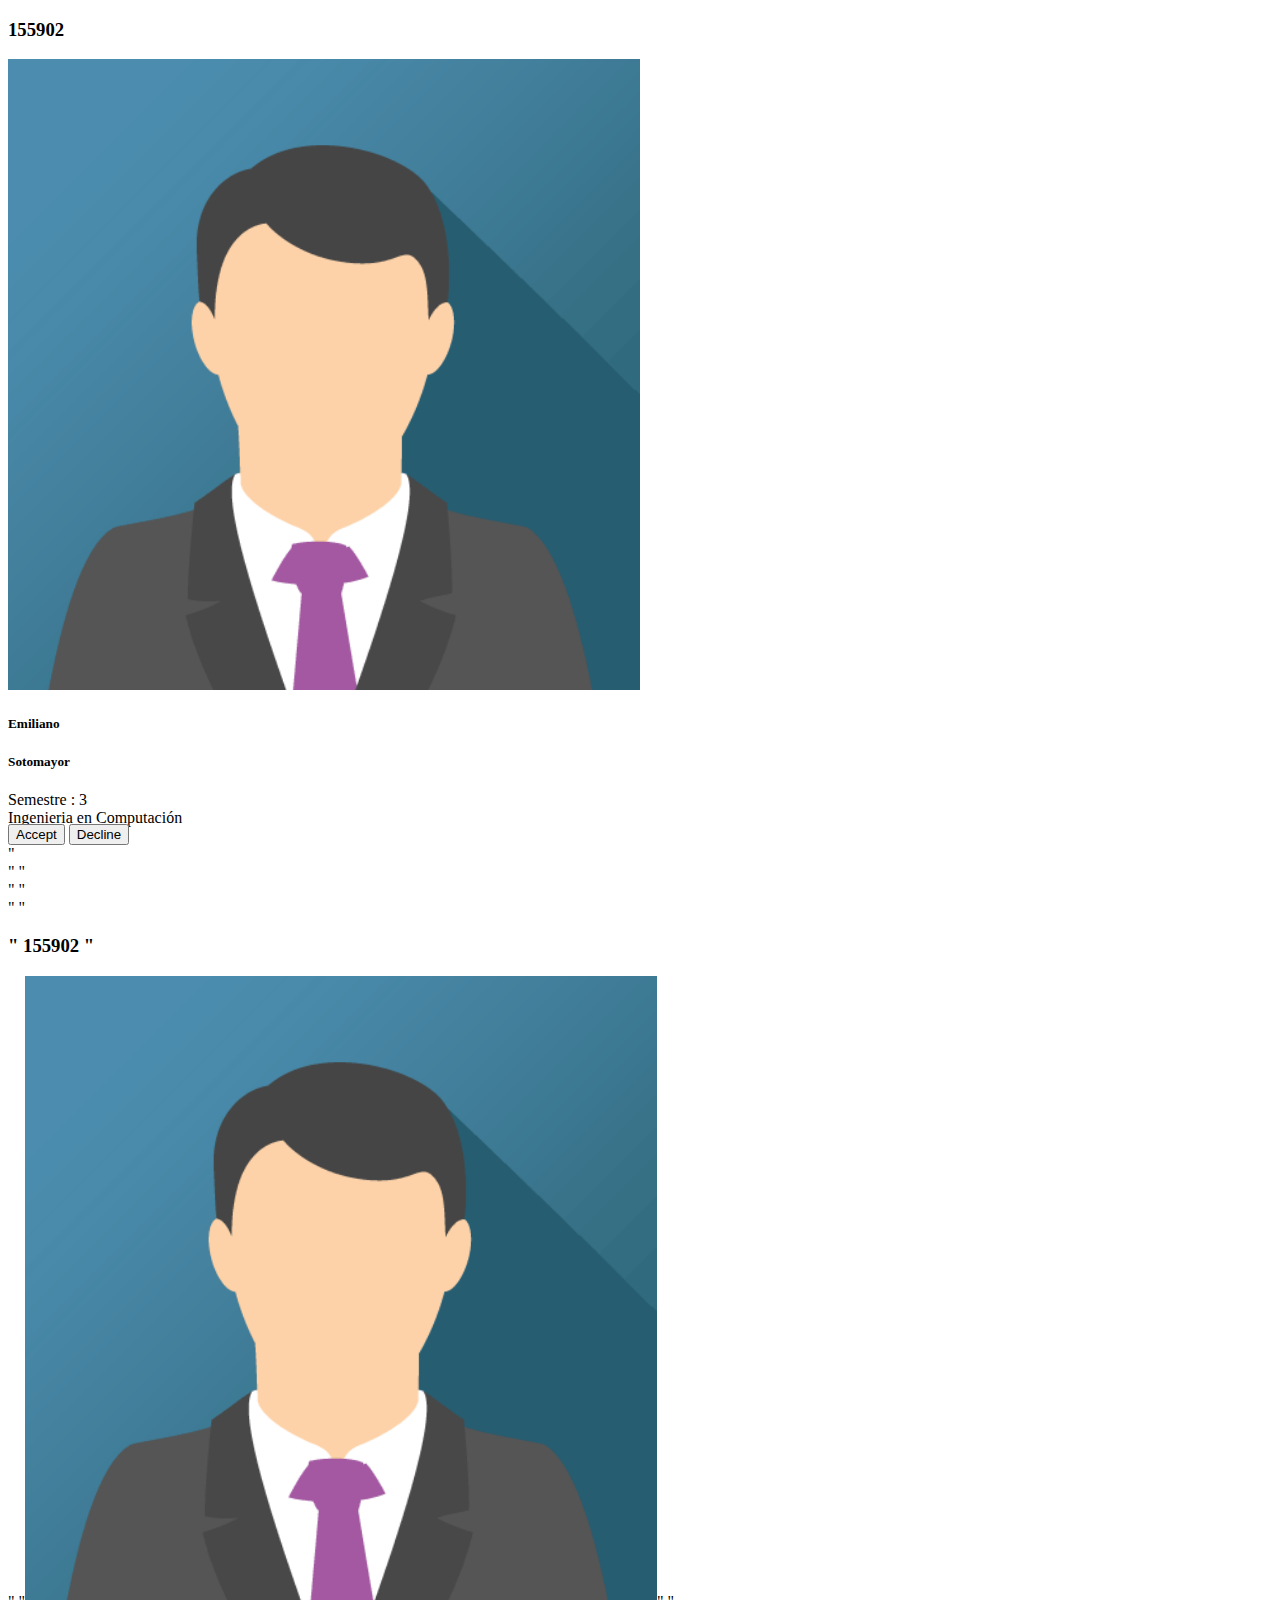
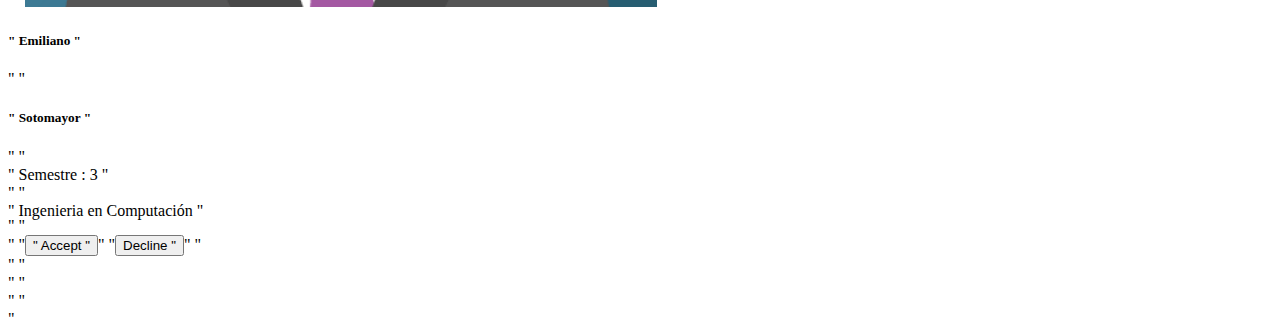
==== Testing/test.html @ bab858c6 "created more specific card" ====
<!DOCTYPE html>
<html>
<head>
	<title></title>
	<meta name='viewport' content='width=device-width, initial-scale=1'>
	<meta charset='utf-8'>
<link rel='stylesheet' href='http://www.w3schools.com/lib/w3.css'>
</head>
<body>
	<section class='w3-col w3-container m3 l3 w3-teal'>
		<div class='w3-card-8 w3-dark-grey' style='width:100%'>
			<div class='w3-container w3-center'>
				<h3 class='w3-text-lime'>
					155902
				</h3>
				<img src='img/avatar_png.png' alt='Avatar' style='width:50%'/>
				<h5 id='nombre' runat='server' style='height:15px' class='w3-text-white'>
					Emiliano
				</h5>
				<h5 id='apellido' runat='server' style='height:15px' class='w3-text-white'>
					Sotomayor
				</h5>
				<div id='semestre' class='w3-text-green'>
					Semestre : 3
				</div>
				<div id='carrera' runat='server' style='height:15px' class='w3-text-amber'>
					Ingenieria en Computación
				</div>
				<div class='w3-section'><button class='w3-btn w3-green'>Accept</button>
					<button class='w3-btn w3-red'>Decline</button>
				</div>
			</div>
		</div>
	</section>


	"<section class='w3-col w3-container m3 l3 w3-teal'>"
		"<div class='w3-card-8 w3-dark-grey' style='width:100%'>"
			"<div class='w3-container w3-center'>"
				"<h3 class='w3-text-lime'>"
					155902
				"</h3>"
				"<img src='img/avatar_png.png' alt='Avatar' style='width:50%'/>"
				"<h5 id='nombre' runat='server' style='height:15px' class='w3-text-white'>"
					Emiliano
				"</h5>"
				"<h5 id='apellido' runat='server' style='height:15px' class='w3-text-white'>"
					Sotomayor
				"</h5>"
				"<div id='semestre' class='w3-text-green'>"
					Semestre : 3
				"</div>"
				"<div id='carrera' runat='server' style='height:15px' class='w3-text-amber'>"
					Ingenieria en Computación
				"</div>"
				"<div class='w3-section'>"
					"<button class='w3-btn w3-green'>"
						Accept
					"</button>"
					"<button class='w3-btn w3-red'>
						Decline
					"</button>"
				"</div>"
			"</div>"
		"</div>"
	"</section>"
</body>
</html>
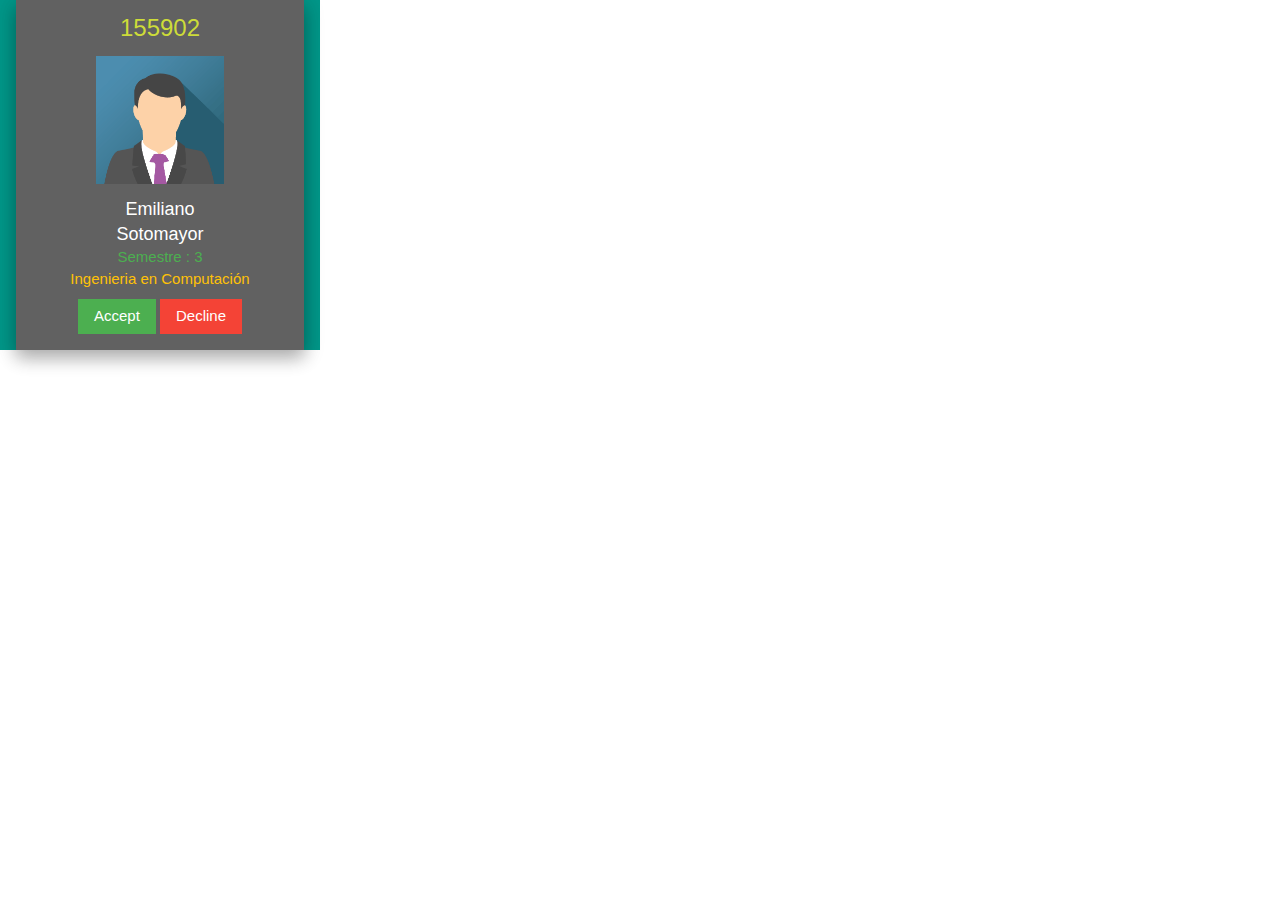
==== commit 97a92973: "created itam color, modified student cards" ====
--- a/Testing/test.html
+++ b/Testing/test.html
@@ -4,7 +4,7 @@
 	<title></title>
 	<meta name='viewport' content='width=device-width, initial-scale=1'>
 	<meta charset='utf-8'>
-<link rel='stylesheet' href='http://www.w3schools.com/lib/w3.css'>
+ <link href="css/styles.css" rel="stylesheet" />
 </head>
 <body>
 	<section class='w3-col w3-container m3 l3 w3-teal'>
@@ -26,43 +26,32 @@
 				<div id='carrera' runat='server' style='height:15px' class='w3-text-amber'>
 					Ingenieria en Computación
 				</div>
-				<div class='w3-section'><button class='w3-btn w3-green'>Accept</button>
+				<div class='w3-section'>
+					<button class='w3-btn w3-green'>Accept</button>
 					<button class='w3-btn w3-red'>Decline</button>
 				</div>
 			</div>
 		</div>
 	</section>
-
-
-	"<section class='w3-col w3-container m3 l3 w3-teal'>"
-		"<div class='w3-card-8 w3-dark-grey' style='width:100%'>"
-			"<div class='w3-container w3-center'>"
-				"<h3 class='w3-text-lime'>"
-					155902
-				"</h3>"
-				"<img src='img/avatar_png.png' alt='Avatar' style='width:50%'/>"
-				"<h5 id='nombre' runat='server' style='height:15px' class='w3-text-white'>"
-					Emiliano
-				"</h5>"
-				"<h5 id='apellido' runat='server' style='height:15px' class='w3-text-white'>"
-					Sotomayor
-				"</h5>"
-				"<div id='semestre' class='w3-text-green'>"
-					Semestre : 3
-				"</div>"
-				"<div id='carrera' runat='server' style='height:15px' class='w3-text-amber'>"
-					Ingenieria en Computación
-				"</div>"
-				"<div class='w3-section'>"
-					"<button class='w3-btn w3-green'>"
-						Accept
-					"</button>"
-					"<button class='w3-btn w3-red'>
-						Decline
-					"</button>"
-				"</div>"
-			"</div>"
-		"</div>"
-	"</section>"
+	<!-- <main class="w3-container w3-itam" style="height:700px">
+		<header class="w3-container w3-itam">
+			<img src="img/itam.png" alt="ITAM" style="width:100%;max-height:100px;min-height:50px;max-width:400px;">		
+		</header>
+		<form class="w3-container w3-card-4 w3-light-grey" style="height:70%;margin-top:20px;">
+			<p>
+				<label>
+					User: 
+				</label>
+				<input class="w3-input w3-border w3-round-xxlarge" name="last" type="text">
+			</p>
+			<p>
+				<label>
+					Password: 
+				</label>
+				<input class="w3-input w3-border w3-round-xxlarge" name="last" type="text">
+			</p>
+			<button class="w3-btn w3-itam">Log In</button>
+		</form>
+	</main> -->
 </body>
 </html>--- a/Testing/css/styles.css
+++ b/Testing/css/styles.css
@@ -0,0 +1,348 @@
+/* W3.CSS 2.81 by Jan Egil and Borge Refsnes */
+html{box-sizing:border-box}*,*:before,*:after{box-sizing:inherit}
+/* Extract from normalize.css by Nicolas Gallagher and Jonathan Neal git.io/normalize */
+html{-ms-text-size-adjust:100%;-webkit-text-size-adjust:100%}body{margin:0}
+article,aside,details,figcaption,figure,footer,header,main,menu,nav,section,summary{display:block}
+audio,canvas,progress,video{display:inline-block}progress{vertical-align:baseline}
+audio:not([controls]){display:none;height:0}[hidden],template{display:none}
+a{background-color:transparent;-webkit-text-decoration-skip:objects}
+a:active,a:hover{outline-width:0}abbr[title]{border-bottom:none;text-decoration:underline;text-decoration:underline dotted}
+dfn{font-style:italic}mark{background:#ff0;color:#000}
+small{font-size:80%}sub,sup{font-size:75%;line-height:0;position:relative;vertical-align:baseline}
+sub{bottom:-0.25em}sup{top:-0.5em}figure{margin:1em 40px}
+img{border-style:none}svg:not(:root){overflow:hidden}
+code,kbd,pre,samp{font-family:monospace,monospace;font-size:1em}
+hr{box-sizing:content-box;height:0;overflow:visible}
+button,input,select,textarea{font:inherit;margin:0}optgroup{font-weight:bold}
+button,input{overflow:visible}button,select{text-transform:none}
+button,html [type=button],[type=reset],[type=submit]{-webkit-appearance:button}
+button::-moz-focus-inner, [type=button]::-moz-focus-inner, [type=reset]::-moz-focus-inner, [type=submit]::-moz-focus-inner{border-style:none;padding:0}
+button:-moz-focusring, [type=button]:-moz-focusring, [type=reset]:-moz-focusring, [type=submit]:-moz-focusring{outline:1px dotted ButtonText}
+fieldset{border:1px solid #c0c0c0;margin:0 2px;padding:.35em .625em .75em}
+legend{color:inherit;display:table;max-width:100%;padding:0;white-space:normal}textarea{overflow:auto}
+[type=checkbox],[type=radio]{padding:0}
+[type=number]::-webkit-inner-spin-button,[type=number]::-webkit-outer-spin-button{height:auto}
+[type=search]{-webkit-appearance:textfield;outline-offset:-2px}
+[type=search]::-webkit-search-cancel-button,[type=search]::-webkit-search-decoration{-webkit-appearance:none}
+::-webkit-input-placeholder{color:inherit;opacity:0.54}
+::-webkit-file-upload-button{-webkit-appearance:button;font:inherit}
+/* End extract */
+html,body{font-family:Verdana,sans-serif;font-size:15px;line-height:1.5}html{overflow-x:hidden}
+h1,h2,h3,h4,h5,h6,.w3-slim,.w3-wide{font-family:"Segoe UI",Arial,sans-serif}
+h1{font-size:36px}h2{font-size:30px}h3{font-size:24px}h4{font-size:20px}h5{font-size:18px}h6{font-size:16px}
+.w3-serif{font-family:"Times New Roman",Times,serif}
+h1,h2,h3,h4,h5,h6{font-weight:400;margin:10px 0}.w3-wide{letter-spacing:4px}
+h1 a,h2 a,h3 a,h4 a,h5 a,h6 a{font-weight:inherit}
+hr{border:0;border-top:1px solid #eee;margin:20px 0}
+img{margin-bottom:-5px}a{color:inherit}
+.w3-image{max-width:100%;height:auto}
+.w3-table,.w3-table-all{border-collapse:collapse;border-spacing:0;width:100%;display:table}
+.w3-table-all{border:1px solid #ccc}
+.w3-bordered tr,.w3-table-all tr{border-bottom:1px solid #ddd}
+.w3-striped tbody tr:nth-child(even){background-color:#f1f1f1}
+.w3-table-all tr:nth-child(odd){background-color:#fff}
+.w3-table-all tr:nth-child(even){background-color:#f1f1f1}
+.w3-hoverable tbody tr:hover,.w3-ul.w3-hoverable li:hover{background-color:#ccc}
+.w3-centered tr th,.w3-centered tr td{text-align:center}
+.w3-table td,.w3-table th,.w3-table-all td,.w3-table-all th{padding:8px 8px;display:table-cell;text-align:left;vertical-align:top}
+.w3-table th:first-child,.w3-table td:first-child,.w3-table-all th:first-child,.w3-table-all td:first-child{padding-left:16px}
+.w3-btn,.w3-btn-block{border:none;display:inline-block;outline:0;padding:6px 16px;vertical-align:middle;overflow:hidden;text-decoration:none!important;color:#fff;background-color:#000;text-align:center;cursor:pointer;white-space:nowrap}
+.w3-btn:hover,.w3-btn-block:hover,.w3-btn-floating:hover,.w3-btn-floating-large:hover{box-shadow:0 8px 16px 0 rgba(0,0,0,0.2),0 6px 20px 0 rgba(0,0,0,0.19)}
+.w3-btn,.w3-btn-floating,.w3-btn-floating-large,.w3-closenav,.w3-opennav{-webkit-touch-callout:none;-webkit-user-select:none;-khtml-user-select:none;-moz-user-select:none;-ms-user-select:none;user-select:none}   
+.w3-btn-floating,.w3-btn-floating-large{display:inline-block;text-align:center;color:#fff;background-color:#000;position:relative;overflow:hidden;z-index:1;padding:0;border-radius:50%;cursor:pointer;font-size:24px}
+.w3-btn-floating{width:40px;height:40px;line-height:40px}.w3-btn-floating-large{width:56px;height:56px;line-height:56px}
+.w3-disabled,.w3-btn:disabled,.w3-btn-floating:disabled,.w3-btn-floating-large:disabled{cursor:not-allowed;opacity:0.3}
+.w3-btn.w3-disabled *,.w3-btn-block.w3-disabled,.w3-btn-floating.w3-disabled *,.w3-btn:disabled *,.w3-btn-floating:disabled *{pointer-events:none}
+.w3-btn.w3-disabled:hover,.w3-btn-block.w3-disabled:hover,.w3-btn:disabled:hover,.w3-btn-floating.w3-disabled:hover,.w3-btn-floating:disabled:hover,
+.w3-btn-floating-large.w3-disabled:hover,.w3-btn-floating-large:disabled:hover{box-shadow:none}
+.w3-btn-group .w3-btn{float:left}.w3-btn-block{width:100%}
+.w3-btn-bar .w3-btn{box-shadow:none;background-color:inherit;color:inherit;float:left}.w3-btn-bar .w3-btn:hover{background-color:#ccc}
+.w3-ripple{position:relative;overflow:hidden}.w3-ripple:after{content:"";background:#ccc;position:absolute;padding:300%;bottom:0;left:0;opacity:0;transition:0.8s}
+.w3-ripple:active:after{padding:0;opacity:1;transition:0s}
+.w3-badge,.w3-tag,.w3-sign{background-color:#000;color:#fff;display:inline-block;padding-left:8px;padding-right:8px;text-align:center}
+.w3-badge{border-radius:50%}
+ul.w3-ul{list-style-type:none;padding:0;margin:0}ul.w3-ul li{padding:6px 2px 6px 16px;border-bottom:1px solid #ddd}ul.w3-ul li:last-child{border-bottom:none}
+.w3-tooltip,.w3-display-container{position:relative}.w3-tooltip .w3-text{display:none}.w3-tooltip:hover .w3-text{display:inline-block}
+.w3-navbar{list-style-type:none;margin:0;padding:0;overflow:hidden}
+.w3-navbar li{float:left}.w3-navbar li a,.w3-navitem{display:block;padding:8px 16px}.w3-navbar li a:hover{color:#000;background-color:#ccc}
+.w3-navbar .w3-dropdown-hover,.w3-navbar .w3-dropdown-click{position:static}
+.w3-navbar .w3-dropdown-hover:hover,.w3-navbar .w3-dropdown-hover:first-child,.w3-navbar .w3-dropdown-click:hover{background-color:#ccc;color:#000}
+.w3-navbar a,.w3-topnav a,.w3-sidenav a,.w3-dropdown-content a,.w3-accordion-content a,.w3-dropnav a{text-decoration:none!important}
+.w3-navbar .w3-opennav.w3-right{float:right!important}.w3-topnav{padding:8px 8px}
+.w3-topnav a{padding:0 8px;border-bottom:3px solid transparent;-webkit-transition:border-bottom .3s;transition:border-bottom .3s}
+.w3-topnav a:hover{border-bottom:3px solid #fff}.w3-topnav .w3-dropdown-hover a{border-bottom:0}
+.w3-opennav,.w3-closenav{color:inherit}.w3-opennav:hover,.w3-closenav:hover{cursor:pointer;opacity:0.8}
+.w3-btn,.w3-btn-floating,.w3-dropnav a,.w3-btn-floating-large,.w3-btn-block,.w3-hover-shadow,.w3-hover-opacity,.w3-hover-opacity-off,.w3-hover-sepia,.w3-hover-grayscale,.w3-hover-greyscale,
+.w3-navbar a,.w3-sidenav a,.w3-pagination li a,.w3-hoverable tbody tr,.w3-hoverable li,.w3-accordion-content a,.w3-dropdown-content a,.w3-dropdown-click:hover,.w3-dropdown-hover:hover,.w3-opennav,.w3-closenav,.w3-closebtn,
+.w3-hover-amber,.w3-hover-aqua,.w3-hover-blue,.w3-hover-light-blue,.w3-hover-brown,.w3-hover-cyan,.w3-hover-blue-grey,.w3-hover-green,.w3-hover-light-green,.w3-hover-indigo,.w3-hover-khaki,.w3-hover-lime,.w3-hover-orange,.w3-hover-deep-orange,.w3-hover-pink,
+.w3-hover-purple,.w3-hover-deep-purple,.w3-hover-red,.w3-hover-sand,.w3-hover-teal,.w3-hover-yellow,.w3-hover-white,.w3-hover-black,.w3-hover-grey,.w3-hover-light-grey,.w3-hover-dark-grey,.w3-hover-text-amber,.w3-hover-text-aqua,.w3-hover-text-blue,.w3-hover-text-light-blue,
+.w3-hover-text-brown,.w3-hover-text-cyan,.w3-hover-text-blue-grey,.w3-hover-text-green,.w3-hover-text-light-green,.w3-hover-text-indigo,.w3-hover-text-khaki,.w3-hover-text-lime,.w3-hover-text-orange,.w3-hover-text-deep-orange,.w3-hover-text-pink,.w3-hover-text-purple,
+.w3-hover-text-deep-purple,.w3-hover-text-red,.w3-hover-text-sand,.w3-hover-text-teal,.w3-hover-text-yellow,.w3-hover-text-white,.w3-hover-text-black,.w3-hover-text-grey,.w3-hover-text-light-grey,.w3-hover-text-dark-grey
+{-webkit-transition:background-color .3s,color .15s,box-shadow .3s,opacity 0.3s,filter 0.3s;transition:background-color .3s,color .15s,box-shadow .3s,opacity 0.3s,filter 0.3s}
+.w3-sidenav{height:100%;width:200px;background-color:#fff;position:fixed!important;z-index:1;overflow:auto}
+.w3-sidenav a{padding:4px 2px 4px 16px}.w3-sidenav a:hover{background-color:#ccc}.w3-sidenav a,.w3-dropnav a{display:block}
+.w3-sidenav .w3-dropdown-hover:hover,.w3-sidenav .w3-dropdown-hover:first-child,.w3-sidenav .w3-dropdown-click:hover,.w3-dropnav a:hover{background-color:#ccc;color:#000}
+.w3-sidenav .w3-dropdown-hover,.w3-sidenav .w3-dropdown-click {width:100%}.w3-sidenav .w3-dropdown-hover .w3-dropdown-content,.w3-sidenav .w3-dropdown-click .w3-dropdown-content{min-width:100%}
+.w3-main,#main{transition:margin-left .4s}
+.w3-modal{z-index:3;display:none;padding-top:100px;position:fixed;left:0;top:0;width:100%;height:100%;overflow:auto;background-color:rgb(0,0,0);background-color:rgba(0,0,0,0.4)}
+.w3-modal-content{margin:auto;background-color:#fff;position:relative;padding:0;outline:0;width:600px}.w3-closebtn{text-decoration:none;float:right;font-size:24px;font-weight:bold;color:inherit}
+.w3-closebtn:hover,.w3-closebtn:focus{color:#000;text-decoration:none;cursor:pointer}
+.w3-pagination{display:inline-block;padding:0;margin:0}.w3-pagination li{display:inline}
+.w3-pagination li a{text-decoration:none;color:#000;float:left;padding:8px 16px}
+.w3-pagination li a:hover{background-color:#ccc}
+.w3-input-group,.w3-group{margin-top:24px;margin-bottom:24px}
+.w3-input{padding:8px;display:block;border:none;border-bottom:1px solid #808080;width:100%}
+.w3-label{color:#009688}.w3-input:not(:valid)~.w3-validate{color:#f44336}
+.w3-select{padding:9px 0;width:100%;color:#000;border:1px solid transparent;border-bottom:1px solid #009688}
+.w3-select select:focus{color:#000;border:1px solid #009688}.w3-select option[disabled]{color:#009688}
+.w3-dropdown-click,.w3-dropdown-hover{position:relative;display:inline-block;cursor:pointer}
+.w3-dropdown-hover:hover .w3-dropdown-content{display:block;z-index:1}
+.w3-dropdown-content{cursor:auto;color:#000;background-color:#fff;display:none;position:absolute;min-width:160px;margin:0;padding:0}
+.w3-dropdown-content a{padding:6px 16px;display:block}
+.w3-dropdown-content a:hover{background-color:#ccc}
+.w3-accordion {width:100%;cursor:pointer}
+.w3-accordion-content{cursor:auto;display:none;position:relative;width:100%;margin:0;padding:0}
+.w3-accordion-content a{padding:6px 16px;display:block}.w3-accordion-content a:hover{background-color:#ccc}
+.w3-progress-container{width:100%;height:1.5em;position:relative;background-color:#f1f1f1}
+.w3-progressbar{background-color:#757575;height:100%;position:absolute;line-height:inherit}
+input[type=checkbox].w3-check,input[type=radio].w3-radio{width:24px;height:24px;position:relative;top:6px}
+input[type=checkbox].w3-check:checked+.w3-validate,input[type=radio].w3-radio:checked+.w3-validate{color:#009688} 
+input[type=checkbox].w3-check:disabled+.w3-validate,input[type=radio].w3-radio:disabled+.w3-validate{color:#aaa}
+.w3-responsive{overflow-x:auto}
+.w3-container:after,.w3-panel:after,.w3-row:after,.w3-row-padding:after,.w3-topnav:after,.w3-clear:after,.w3-btn-group:before,.w3-btn-group:after,.w3-btn-bar:before,.w3-btn-bar:after
+{content:"";display:table;clear:both}
+.w3-col,.w3-half,.w3-third,.w3-twothird,.w3-threequarter,.w3-quarter{float:left;width:100%}
+.w3-col.s1{width:8.33333%}
+.w3-col.s2{width:16.66666%}
+.w3-col.s3{width:24.99999%}
+.w3-col.s4{width:33.33333%}
+.w3-col.s5{width:41.66666%}
+.w3-col.s6{width:49.99999%}
+.w3-col.s7{width:58.33333%}
+.w3-col.s8{width:66.66666%}
+.w3-col.s9{width:74.99999%}
+.w3-col.s10{width:83.33333%}
+.w3-col.s11{width:91.66666%}
+.w3-col.s12,.w3-half,.w3-third,.w3-twothird,.w3-threequarter,.w3-quarter{width:99.99999%}
+@media only screen and (min-width:601px){
+.w3-col.m1{width:8.33333%}
+.w3-col.m2{width:16.66666%}
+.w3-col.m3,.w3-quarter{width:24.99999%}
+.w3-col.m4,.w3-third{width:33.33333%}
+.w3-col.m5{width:41.66666%}
+.w3-col.m6,.w3-half{width:49.99999%}
+.w3-col.m7{width:58.33333%}
+.w3-col.m8,.w3-twothird{width:66.66666%}
+.w3-col.m9,.w3-threequarter{width:74.99999%}
+.w3-col.m10{width:83.33333%}
+.w3-col.m11{width:91.66666%}
+.w3-col.m12{width:99.99999%}}
+@media only screen and (min-width:993px){
+.w3-col.l1{width:8.33333%}
+.w3-col.l2{width:16.66666%}
+.w3-col.l3,.w3-quarter{width:24.99999%}
+.w3-col.l4,.w3-third{width:33.33333%}
+.w3-col.l5{width:41.66666%}
+.w3-col.l6,.w3-half{width:49.99999%}
+.w3-col.l7{width:58.33333%}
+.w3-col.l8,.w3-twothird{width:66.66666%}
+.w3-col.l9,.w3-threequarter{width:74.99999%}
+.w3-col.l10{width:83.33333%}
+.w3-col.l11{width:91.66666%}
+.w3-col.l12{width:99.99999%}}
+.w3-content{max-width:980px;margin:auto}
+.w3-rest{overflow:hidden}
+.w3-hide{display:none!important}.w3-show-block,.w3-show{display:block!important}.w3-show-inline-block{display:inline-block!important}
+@media (max-width:600px){.w3-modal-content{margin:0 10px;width:auto!important}.w3-modal{padding-top:30px}}
+@media (max-width:768px){.w3-modal-content{width:500px}.w3-modal{padding-top:50px}}
+@media (min-width:993px){.w3-modal-content{width:900px}}
+@media screen and (max-width:600px){.w3-topnav a{display:block}.w3-navbar li:not(.w3-opennav){float:none;width:100%!important}.w3-navbar li.w3-right{float:none!important}}	
+@media screen and (max-width:600px){.w3-topnav .w3-dropdown-hover .w3-dropdown-content,.w3-navbar .w3-dropdown-click .w3-dropdown-content,.w3-navbar .w3-dropdown-hover .w3-dropdown-content{position:relative}}	
+@media screen and (max-width:600px){.w3-topnav,.w3-navbar{text-align:center}}
+@media (max-width:600px){.w3-hide-small{display:none!important}}
+@media (max-width:992px) and (min-width:601px){.w3-hide-medium{display:none!important}}
+@media (min-width:993px){.w3-hide-large{display:none!important}}
+@media screen and (max-width:992px){.w3-sidenav.w3-collapse{display:none}.w3-main{margin-left:0!important;margin-right:0!important}}
+@media screen and (min-width:993px){.w3-sidenav.w3-collapse{display:block!important}}
+.w3-top,.w3-bottom{position:fixed;width:100%;z-index:1}.w3-top{top:0}.w3-bottom{bottom:0}
+.w3-overlay{position:fixed;display:none;width:100%;height:100%;top:0;left:0;right:0;bottom:0;background-color:rgba(0,0,0,0.5);z-index:2}
+.w3-left{float:left!important}.w3-right{float:right!important}
+.w3-tiny{font-size:10px!important}.w3-small{font-size:12px!important}
+.w3-medium{font-size:15px!important}.w3-large{font-size:18px!important}
+.w3-xlarge{font-size:24px!important}.w3-xxlarge{font-size:36px!important}
+.w3-xxxlarge{font-size:48px!important}.w3-jumbo{font-size:64px!important}
+.w3-vertical{word-break:break-all;line-height:1;text-align:center;width:0.6em}
+.w3-left-align{text-align:left!important}.w3-right-align{text-align:right!important}
+.w3-justify{text-align:justify!important}.w3-center{text-align:center!important}
+.w3-display-topleft{position:absolute;left:0;top:0}.w3-display-topright{position:absolute;right:0;top:0}
+.w3-display-bottomleft{position:absolute;left:0;bottom:0}.w3-display-bottomright{position:absolute;right:0;bottom:0}
+.w3-display-middle{position:absolute;top:50%;left:50%;transform:translate(-50%,-50%);-ms-transform:translate(-50%,-50%)}
+.w3-display-topmiddle{position:absolute;left:50%;top:0;transform:translate(-50%,0%);-ms-transform:translate(-50%,0%)}
+.w3-display-bottommiddle{position:absolute;left:50%;bottom:0;transform:translate(-50%,0%);-ms-transform:translate(-50%,0%)}
+.w3-circle{border-radius:50%!important}
+.w3-round-small{border-radius:2px!important}.w3-round,.w3-round-medium{border-radius:4px!important}
+.w3-round-large{border-radius:8px!important}.w3-round-xlarge{border-radius:16px!important}
+.w3-round-xxlarge{border-radius:32px!important}.w3-round-jumbo{border-radius:64px!important}
+.w3-border-0{border:0!important}.w3-border{border:1px solid #ccc!important}
+.w3-border-top{border-top:1px solid #ccc!important}.w3-border-bottom{border-bottom:1px solid #ccc!important}
+.w3-border-left{border-left:1px solid #ccc!important}.w3-border-right{border-right:1px solid #ccc!important}
+.w3-margin{margin:16px!important}.w3-margin-0{margin:0!important}
+.w3-margin-top{margin-top:16px!important}.w3-margin-bottom{margin-bottom:16px!important}
+.w3-margin-left{margin-left:16px!important}.w3-margin-right{margin-right:16px!important}
+.w3-section{margin-top:16px!important;margin-bottom:16px!important}
+.w3-padding-tiny{padding:2px 4px!important}.w3-padding-small{padding:4px 8px!important}
+.w3-padding-medium,.w3-padding,.w3-form{padding:8px 16px!important}
+.w3-padding-large{padding:12px 24px!important}.w3-padding-xlarge{padding:16px 32px!important}
+.w3-padding-xxlarge{padding:24px 48px!important}.w3-padding-jumbo{padding:32px 64px!important}
+.w3-padding-4{padding-top:4px!important;padding-bottom:4px!important}
+.w3-padding-8{padding-top:8px!important;padding-bottom:8px!important}
+.w3-padding-12{padding-top:12px!important;padding-bottom:12px!important}
+.w3-padding-16{padding-top:16px!important;padding-bottom:16px!important}
+.w3-padding-24{padding-top:24px!important;padding-bottom:24px!important}
+.w3-padding-32{padding-top:32px!important;padding-bottom:32px!important}
+.w3-padding-48{padding-top:48px!important;padding-bottom:48px!important}
+.w3-padding-64{padding-top:64px!important;padding-bottom:64px!important}
+.w3-padding-128{padding-top:128px!important;padding-bottom:128px!important}
+.w3-padding-0{padding:0!important}
+.w3-padding-top{padding-top:8px!important}.w3-padding-bottom{padding-bottom:8px!important}
+.w3-padding-left{padding-left:16px!important}.w3-padding-right{padding-right:16px!important}
+.w3-topbar{border-top:6px solid #ccc!important}.w3-bottombar{border-bottom:6px solid #ccc!important}
+.w3-leftbar{border-left:6px solid #ccc!important}.w3-rightbar{border-right:6px solid #ccc!important}
+.w3-row-padding,.w3-row-padding>.w3-half,.w3-row-padding>.w3-third,.w3-row-padding>.w3-twothird,.w3-row-padding>.w3-threequarter,.w3-row-padding>.w3-quarter,.w3-row-padding>.w3-col{padding:0 8px}
+.w3-spin{animation:w3-spin 2s infinite linear;-webkit-animation:w3-spin 2s infinite linear}
+@-webkit-keyframes w3-spin{0%{-webkit-transform:rotate(0deg);transform:rotate(0deg)}100%{-webkit-transform:rotate(359deg);transform:rotate(359deg)}}
+@keyframes w3-spin{0%{-webkit-transform:rotate(0deg);transform:rotate(0deg)}100%{-webkit-transform:rotate(359deg);transform:rotate(359deg)}}
+.w3-container{padding:0.01em 16px}
+.w3-panel{padding:0.01em 16px;margin-top:16px!important;margin-bottom:16px!important}
+.w3-example{background-color:#f1f1f1;padding:0.01em 16px}
+.w3-code,.w3-codespan{font-family:Consolas,"courier new";font-size:16px}
+.w3-code{line-height:1.4;width:auto;background-color:#fff;padding:8px 12px;border-left:4px solid #4CAF50;word-wrap:break-word}
+.w3-codespan{color:crimson;background-color:#f1f1f1;padding-left:4px;padding-right:4px;font-size:110%}
+.w3-example,.w3-code{margin:20px 0}.w3-card{border:1px solid #ccc}
+.w3-card-2,.w3-example{box-shadow:0 2px 4px 0 rgba(0,0,0,0.16),0 2px 10px 0 rgba(0,0,0,0.12)!important}
+.w3-card-4,.w3-hover-shadow:hover{box-shadow:0 4px 8px 0 rgba(0,0,0,0.2),0 6px 20px 0 rgba(0,0,0,0.19)!important}
+.w3-card-8{box-shadow:0 8px 16px 0 rgba(0,0,0,0.2),0 6px 20px 0 rgba(0,0,0,0.19)!important}
+.w3-card-12{box-shadow:0 12px 16px 0 rgba(0,0,0,0.24),0 17px 50px 0 rgba(0,0,0,0.19)!important}
+.w3-card-16{box-shadow:0 16px 24px 0 rgba(0,0,0,0.22),0 25px 55px 0 rgba(0,0,0,0.21)!important}
+.w3-card-24{box-shadow:0 24px 24px 0 rgba(0,0,0,0.2),0 40px 77px 0 rgba(0,0,0,0.22)!important}
+.w3-animate-fading{-webkit-animation:fading 10s infinite;animation:fading 10s infinite}
+@-webkit-keyframes fading{0%{opacity:0}50%{opacity:1}100%{opacity:0}}
+@keyframes fading{0%{opacity:0}50%{opacity:1}100%{opacity:0}}
+.w3-animate-opacity{-webkit-animation:opac 1.5s;animation:opac 1.5s}
+@-webkit-keyframes opac{from{opacity:0} to{opacity:1}}
+@keyframes opac{from{opacity:0} to{opacity:1}}
+.w3-animate-top{position:relative;-webkit-animation:animatetop 0.4s;animation:animatetop 0.4s}
+@-webkit-keyframes animatetop{from{top:-300px;opacity:0} to{top:0;opacity:1}}
+@keyframes animatetop{from{top:-300px;opacity:0} to{top:0;opacity:1}}
+.w3-animate-left{position:relative;-webkit-animation:animateleft 0.4s;animation:animateleft 0.4s}
+@-webkit-keyframes animateleft{from{left:-300px;opacity:0} to{left:0;opacity:1}}
+@keyframes animateleft{from{left:-300px;opacity:0} to{left:0;opacity:1}}
+.w3-animate-right{position:relative;-webkit-animation:animateright 0.4s;animation:animateright 0.4s}
+@-webkit-keyframes animateright{from{right:-300px;opacity:0} to{right:0;opacity:1}}
+@keyframes animateright{from{right:-300px;opacity:0} to{right:0;opacity:1}}
+.w3-animate-bottom{position:relative;-webkit-animation:animatebottom 0.4s;animation:animatebottom 0.4s}
+@-webkit-keyframes animatebottom{from{bottom:-300px;opacity:0} to{bottom:0px;opacity:1}}
+@keyframes animatebottom{from{bottom:-300px;opacity:0} to{bottom:0;opacity:1}}
+.w3-animate-zoom {-webkit-animation:animatezoom 0.6s;animation:animatezoom 0.6s}
+@-webkit-keyframes animatezoom{from{-webkit-transform:scale(0)} to{-webkit-transform:scale(1)}}
+@keyframes animatezoom{from{transform:scale(0)} to{transform:scale(1)}}
+.w3-animate-input{-webkit-transition:width 0.4s ease-in-out;transition:width 0.4s ease-in-out}.w3-animate-input:focus{width:100%!important}
+.w3-opacity,.w3-hover-opacity:hover{opacity:0.60;filter:alpha(opacity=60);-webkit-backface-visibility:hidden}
+.w3-opacity-off,.w3-hover-opacity-off:hover{opacity:1;filter:alpha(opacity=100);-webkit-backface-visibility:hidden}
+.w3-opacity-max{opacity:0.25;filter:alpha(opacity=25);-webkit-backface-visibility:hidden}
+.w3-opacity-min{opacity:0.75;filter:alpha(opacity=75);-webkit-backface-visibility:hidden}
+.w3-greyscale-max,.w3-grayscale-max,.w3-hover-greyscale:hover,.w3-hover-grayscale:hover{-webkit-filter:grayscale(100%);filter:grayscale(100%)}
+.w3-greyscale,.w3-grayscale{-webkit-filter:grayscale(75%);filter:grayscale(75%)}
+.w3-greyscale-min,.w3-grayscale-min{-webkit-filter:grayscale(50%);filter:grayscale(50%)}
+.w3-sepia{-webkit-filter:sepia(75%);filter:sepia(75%)}
+.w3-sepia-max,.w3-hover-sepia:hover{-webkit-filter:sepia(100%);filter:sepia(100%)}
+.w3-sepia-min{-webkit-filter:sepia(50%);filter:sepia(50%)}
+.w3-text-shadow{text-shadow:1px 1px 0 #444}.w3-text-shadow-white{text-shadow:1px 1px 0 #ddd}
+.w3-transparent{background-color:transparent!important}
+.w3-hover-none:hover{box-shadow:none!important;background-color:transparent!important}
+/* Colors */
+.w3-amber,.w3-hover-amber:hover{color:#000!important;background-color:#ffc107!important}
+.w3-aqua,.w3-hover-aqua:hover{color:#000!important;background-color:#00ffff!important}
+.w3-blue,.w3-hover-blue:hover{color:#fff!important;background-color:#2196F3!important}
+.w3-light-blue,.w3-hover-light-blue:hover{color:#000!important;background-color:#87CEEB!important}
+.w3-brown,.w3-hover-brown:hover{color:#fff!important;background-color:#795548!important}
+.w3-cyan,.w3-hover-cyan:hover{color:#000!important;background-color:#00bcd4!important}
+.w3-blue-grey,.w3-hover-blue-grey:hover,.w3-blue-gray,.w3-hover-blue-gray:hover{color:#fff!important;background-color:#607d8b!important}
+.w3-green,.w3-hover-green:hover{color:#fff!important;background-color:#4CAF50!important}
+.w3-light-green,.w3-hover-light-green:hover{color:#000!important;background-color:#8bc34a!important}
+.w3-indigo,.w3-hover-indigo:hover{color:#fff!important;background-color:#3f51b5!important}
+.w3-khaki,.w3-hover-khaki:hover{color:#000!important;background-color:#f0e68c!important}
+.w3-lime,.w3-hover-lime:hover{color:#000!important;background-color:#cddc39!important}
+.w3-orange,.w3-hover-orange:hover{color:#000!important;background-color:#ff9800!important}
+.w3-deep-orange,.w3-hover-deep-orange:hover{color:#fff!important;background-color:#ff5722!important}
+.w3-pink,.w3-hover-pink:hover{color:#fff!important;background-color:#e91e63!important}
+.w3-purple,.w3-hover-purple:hover{color:#fff!important;background-color:#9c27b0!important}
+.w3-deep-purple,.w3-hover-deep-purple:hover{color:#fff!important;background-color:#673ab7!important}
+.w3-red,.w3-hover-red:hover{color:#fff!important;background-color:#f44336!important}
+.w3-sand,.w3-hover-sand:hover{color:#000!important;background-color:#fdf5e6!important}
+.w3-teal,.w3-hover-teal:hover{color:#fff!important;background-color:#009688!important}
+.w3-yellow,.w3-hover-yellow:hover{color:#000!important;background-color:#ffeb3b!important}
+.w3-white,.w3-hover-white:hover{color:#000!important;background-color:#fff!important}
+.w3-black,.w3-hover-black:hover{color:#fff!important;background-color:#000!important}
+.w3-grey,.w3-hover-grey:hover,.w3-gray,.w3-hover-gray:hover{color:#000!important;background-color:#9e9e9e!important}
+.w3-light-grey,.w3-hover-light-grey:hover,.w3-light-gray,.w3-hover-light-gray:hover{color:#000!important;background-color:#f1f1f1!important}
+.w3-dark-grey,.w3-hover-dark-grey:hover,.w3-dark-gray,.w3-hover-dark-gray:hover{color:#fff!important;background-color:#616161!important}
+.w3-pale-red,.w3-hover-pale-red:hover{color:#000!important;background-color:#ffdddd!important}
+.w3-pale-green,.w3-hover-pale-green:hover{color:#000!important;background-color:#ddffdd!important}
+.w3-pale-yellow,.w3-hover-pale-yellow:hover{color:#000!important;background-color:#ffffcc!important}
+.w3-pale-blue,.w3-hover-pale-blue:hover{color:#000!important;background-color:#ddffff!important}
+.w3-text-amber,.w3-hover-text-amber:hover{color:#ffc107!important}
+.w3-text-aqua,.w3-hover-text-aqua:hover{color:#00ffff!important}
+.w3-text-blue,.w3-hover-text-blue:hover{color:#2196F3!important}
+.w3-text-light-blue,.w3-hover-text-light-blue:hover{color:#87CEEB!important}
+.w3-text-brown,.w3-hover-text-brown:hover{color:#795548!important}
+.w3-text-cyan,.w3-hover-text-cyan:hover{color:#00bcd4!important}
+.w3-text-blue-grey,.w3-hover-text-blue-grey:hover,.w3-text-blue-gray,.w3-hover-text-blue-gray:hover{color:#607d8b!important}
+.w3-text-green,.w3-hover-text-green:hover{color:#4CAF50!important}
+.w3-text-light-green,.w3-hover-text-light-green:hover{color:#8bc34a!important}
+.w3-text-indigo,.w3-hover-text-indigo:hover{color:#3f51b5!important}
+.w3-text-khaki,.w3-hover-text-khaki:hover{color:#b4aa50!important}
+.w3-text-lime,.w3-hover-text-lime:hover{color:#cddc39!important}
+.w3-text-orange,.w3-hover-text-orange:hover{color:#ff9800!important}
+.w3-text-deep-orange,.w3-hover-text-deep-orange:hover{color:#ff5722!important}
+.w3-text-pink,.w3-hover-text-pink:hover{color:#e91e63!important}
+.w3-text-purple,.w3-hover-text-purple:hover{color:#9c27b0!important}
+.w3-text-deep-purple,.w3-hover-text-deep-purple:hover{color:#673ab7!important}
+.w3-text-red,.w3-hover-text-red:hover{color:#f44336!important}
+.w3-text-sand,.w3-hover-text-sand:hover{color:#fdf5e6!important}
+.w3-text-teal,.w3-hover-text-teal:hover{color:#009688!important}
+.w3-text-yellow,.w3-hover-text-yellow:hover{color:#d2be0e!important}
+.w3-text-white,.w3-hover-text-white:hover{color:#fff!important}
+.w3-text-black,.w3-hover-text-black:hover{color:#000!important}
+.w3-text-grey,.w3-hover-text-grey:hover,.w3-text-gray,.w3-hover-text-gray:hover{color:#757575!important}
+.w3-text-light-grey,.w3-hover-text-light-grey:hover,.w3-text-light-gray,.w3-hover-text-light-gray:hover{color:#f1f1f1!important}
+.w3-text-dark-grey,.w3-hover-text-dark-grey:hover,.w3-text-dark-gray,.w3-hover-text-dark-gray:hover{color:#3a3a3a!important}
+.w3-border-amber,.w3-hover-border-amber:hover{border-color:#ffc107!important}
+.w3-border-aqua,.w3-hover-border-aqua:hover{border-color:#00ffff!important}
+.w3-border-blue,.w3-hover-border-blue:hover{border-color:#2196F3!important}
+.w3-border-light-blue,.w3-hover-border-light-blue:hover{border-color:#87CEEB!important}
+.w3-border-brown,.w3-hover-border-brown:hover{border-color:#795548!important}
+.w3-border-cyan,.w3-hover-border-cyan:hover{border-color:#00bcd4!important}
+.w3-border-blue-grey,.w3-hover-blue-grey:hover,.w3-border-blue-gray,.w3-hover-blue-gray:hover{border-color:#607d8b!important}
+.w3-border-green,.w3-hover-border-green:hover{border-color:#4CAF50!important}
+.w3-border-light-green,.w3-hover-border-light-green:hover{border-color:#8bc34a!important}
+.w3-border-indigo,.w3-hover-border-indigo:hover{border-color:#3f51b5!important}
+.w3-border-khaki,.w3-hover-border-khaki:hover{border-color:#f0e68c!important}
+.w3-border-lime,.w3-hover-border-lime:hover{border-color:#cddc39!important}
+.w3-border-orange,.w3-hover-border-orange:hover{border-color:#ff9800!important}
+.w3-border-deep-orange,.w3-hover-border-deep-orange:hover{border-color:#ff5722!important}
+.w3-border-pink,.w3-hover-border-pink:hover{border-color:#e91e63!important}
+.w3-border-purple,.w3-hover-border-purple:hover{border-color:#9c27b0!important}
+.w3-border-deep-purple,.w3-hover-border-deep-purple:hover{border-color:#673ab7!important}
+.w3-border-red,.w3-hover-border-red:hover{border-color:#f44336!important}
+.w3-border-sand,.w3-hover-border-sand:hover{border-color:#fdf5e6!important}
+.w3-border-teal,.w3-hover-border-teal:hover{border-color:#009688!important}
+.w3-border-yellow,.w3-hover-border-yellow:hover{border-color:#ffeb3b!important}
+.w3-border-white,.w3-hover-border-white:hover{border-color:#fff!important}
+.w3-border-black,.w3-hover-border-black:hover{border-color:#000!important}
+.w3-border-grey,.w3-hover-border-grey:hover,.w3-border-gray,.w3-hover-border-gray:hover{border-color:#9e9e9e!important}
+.w3-border-light-grey,.w3-hover-border-light-grey:hover,.w3-border-light-gray,.w3-hover-border-light-gray:hover{border-color:#f1f1f1!important}
+.w3-border-dark-grey,.w3-hover-border-dark-grey:hover,.w3-border-dark-gray,.w3-hover-border-dark-gray:hover{border-color:#616161!important}
+.w3-border-pale-red,.w3-hover-border-pale-red:hover{border-color:#ffe7e7!important}.w3-border-pale-green,.w3-hover-border-pale-green:hover{border-color:#e7ffe7!important}
+.w3-border-pale-yellow,.w3-hover-border-pale-yellow:hover{border-color:#ffffcc!important}.w3-border-pale-blue,.w3-hover-border-pale-blue:hover{border-color:#e7ffff!important}
+.w3-itam,.w3-hover-itam:hover{color:#fff!important;background-color:#006853!important}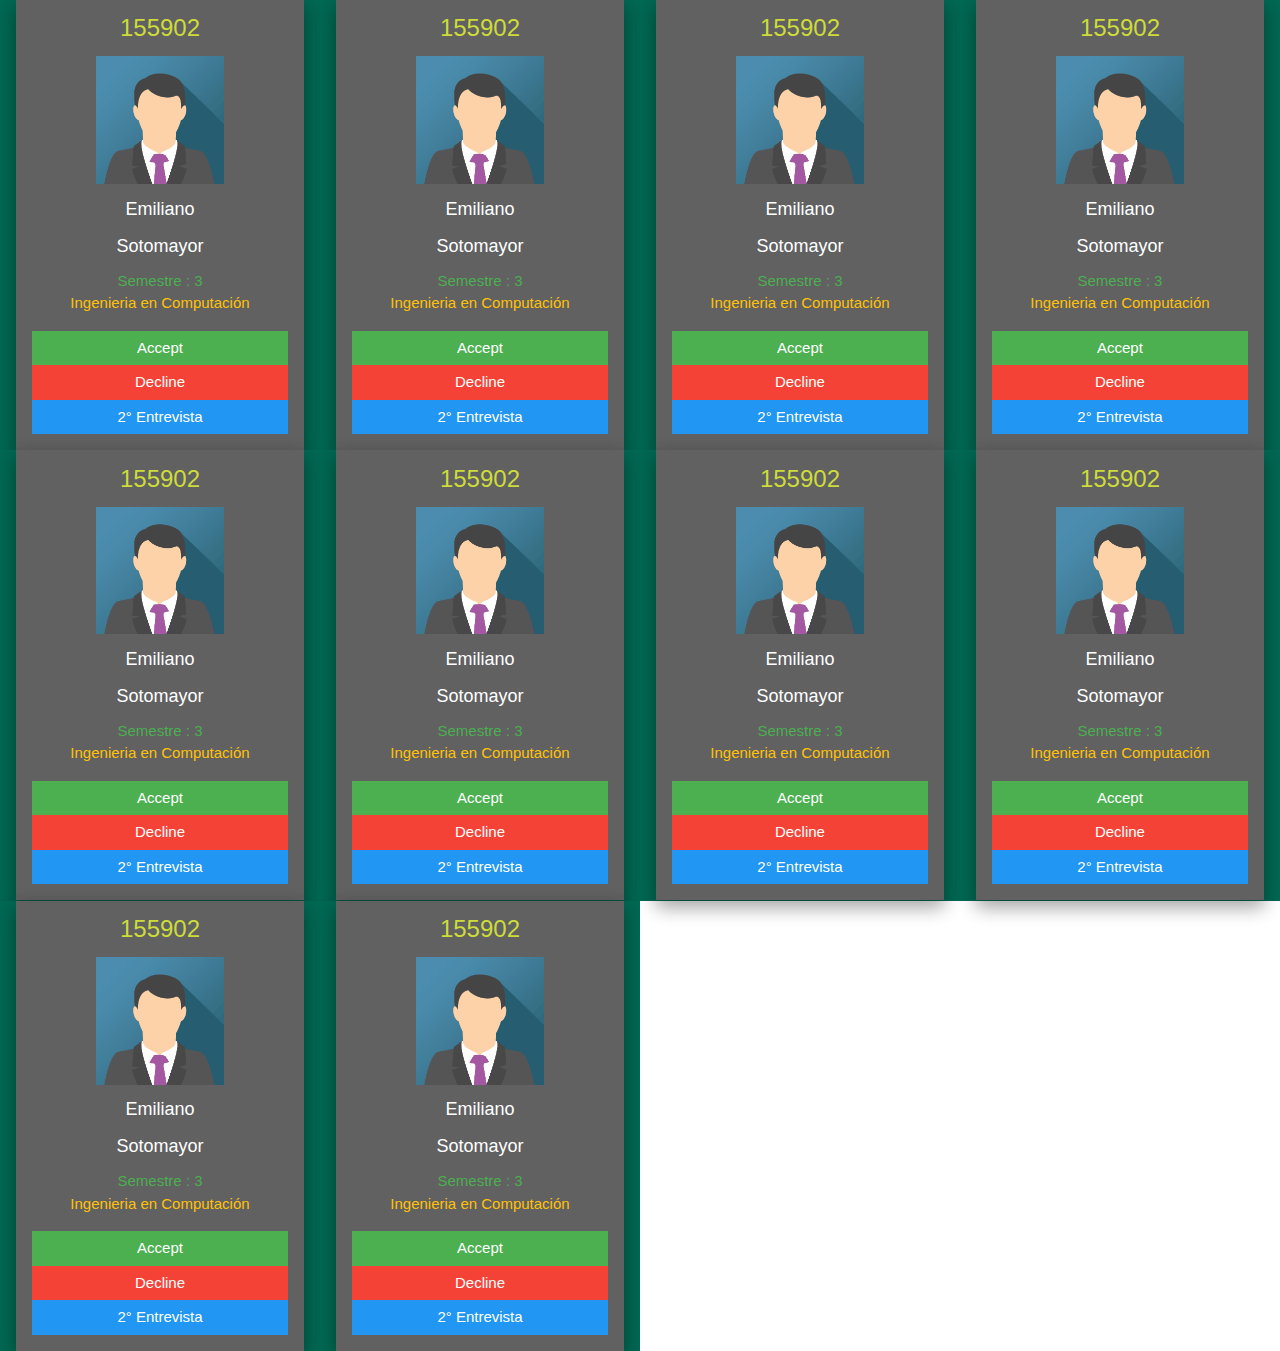
==== commit a8788406: "finished user cards" ====
--- a/Testing/test.html
+++ b/Testing/test.html
@@ -7,32 +7,279 @@
  <link href="css/styles.css" rel="stylesheet" />
 </head>
 <body>
-	<section class='w3-col w3-container m3 l3 w3-teal'>
-		<div class='w3-card-8 w3-dark-grey' style='width:100%'>
-			<div class='w3-container w3-center'>
-				<h3 class='w3-text-lime'>
-					155902
-				</h3>
-				<img src='img/avatar_png.png' alt='Avatar' style='width:50%'/>
-				<h5 id='nombre' runat='server' style='height:15px' class='w3-text-white'>
-					Emiliano
-				</h5>
-				<h5 id='apellido' runat='server' style='height:15px' class='w3-text-white'>
-					Sotomayor
-				</h5>
-				<div id='semestre' class='w3-text-green'>
-					Semestre : 3
-				</div>
-				<div id='carrera' runat='server' style='height:15px' class='w3-text-amber'>
-					Ingenieria en Computación
-				</div>
-				<div class='w3-section'>
-					<button class='w3-btn w3-green'>Accept</button>
-					<button class='w3-btn w3-red'>Decline</button>
-				</div>
-			</div>
-		</div>
-	</section>
+<div class="w3-row" id="cards" runat="server">
+	<section class='w3-col w3-container m3 l3 w3-itam'>
+			<div class='w3-card-8 w3-dark-grey' style='width:100%'>
+				<div class='w3-container w3-center'>
+					<h3 class='w3-text-lime'>
+						155902
+					</h3>
+					<img src='img/avatar_png.png' alt='Avatar' style='width:50%'/>
+					<h5 id='nombre' runat='server'  class='w3-text-white'>
+						Emiliano
+					</h5>
+					<h5 id='apellido' runat='server'  class='w3-text-white'>
+						Sotomayor
+					</h5>
+					<div id='semestre' class='w3-text-green'>
+						Semestre : 3
+					</div>
+					<div id='carrera' runat='server'  class='w3-text-amber'>
+						Ingenieria en Computación
+					</div>
+					<div class='w3-section' style="overflow:hidden;">
+						<button class='w3-btn-block w3-green'>Accept</button>
+						<button class='w3-btn-block w3-red '>Decline</button>
+						<button class='w3-btn-block w3-blue '>2° Entrevista</button>
+					</div>
+				</div>
+			</div>
+		</section>
+		<section class='w3-col w3-container m3 l3 w3-itam'>
+			<div class='w3-card-8 w3-dark-grey' style='width:100%'>
+				<div class='w3-container w3-center'>
+					<h3 class='w3-text-lime'>
+						155902
+					</h3>
+					<img src='img/avatar_png.png' alt='Avatar' style='width:50%'/>
+					<h5 id='nombre' runat='server'  class='w3-text-white'>
+						Emiliano
+					</h5>
+					<h5 id='apellido' runat='server'  class='w3-text-white'>
+						Sotomayor
+					</h5>
+					<div id='semestre' class='w3-text-green'>
+						Semestre : 3
+					</div>
+					<div id='carrera' runat='server'  class='w3-text-amber'>
+						Ingenieria en Computación
+					</div>
+					<div class='w3-section' style="overflow:hidden;">
+						<button class='w3-btn-block w3-green'>Accept</button>
+						<button class='w3-btn-block w3-red '>Decline</button>
+						<button class='w3-btn-block w3-blue '>2° Entrevista</button>
+					</div>
+				</div>
+			</div>
+		</section>
+		<section class='w3-col w3-container m3 l3 w3-itam'>
+			<div class='w3-card-8 w3-dark-grey' style='width:100%'>
+				<div class='w3-container w3-center'>
+					<h3 class='w3-text-lime'>
+						155902
+					</h3>
+					<img src='img/avatar_png.png' alt='Avatar' style='width:50%'/>
+					<h5 id='nombre' runat='server'  class='w3-text-white'>
+						Emiliano
+					</h5>
+					<h5 id='apellido' runat='server'  class='w3-text-white'>
+						Sotomayor
+					</h5>
+					<div id='semestre' class='w3-text-green'>
+						Semestre : 3
+					</div>
+					<div id='carrera' runat='server'  class='w3-text-amber'>
+						Ingenieria en Computación
+					</div>
+					<div class='w3-section' style="overflow:hidden;">
+						<button class='w3-btn-block w3-green'>Accept</button>
+						<button class='w3-btn-block w3-red '>Decline</button>
+						<button class='w3-btn-block w3-blue '>2° Entrevista</button>
+					</div>
+				</div>
+			</div>
+		</section>
+		<section class='w3-col w3-container m3 l3 w3-itam'>
+			<div class='w3-card-8 w3-dark-grey' style='width:100%'>
+				<div class='w3-container w3-center'>
+					<h3 class='w3-text-lime'>
+						155902
+					</h3>
+					<img src='img/avatar_png.png' alt='Avatar' style='width:50%'/>
+					<h5 id='nombre' runat='server'  class='w3-text-white'>
+						Emiliano
+					</h5>
+					<h5 id='apellido' runat='server'  class='w3-text-white'>
+						Sotomayor
+					</h5>
+					<div id='semestre' class='w3-text-green'>
+						Semestre : 3
+					</div>
+					<div id='carrera' runat='server'  class='w3-text-amber'>
+						Ingenieria en Computación
+					</div>
+					<div class='w3-section' style="overflow:hidden;">
+						<button class='w3-btn-block w3-green'>Accept</button>
+						<button class='w3-btn-block w3-red '>Decline</button>
+						<button class='w3-btn-block w3-blue '>2° Entrevista</button>
+					</div>
+				</div>
+			</div>
+		</section>
+		<section class='w3-col w3-container m3 l3 w3-itam'>
+			<div class='w3-card-8 w3-dark-grey' style='width:100%'>
+				<div class='w3-container w3-center'>
+					<h3 class='w3-text-lime'>
+						155902
+					</h3>
+					<img src='img/avatar_png.png' alt='Avatar' style='width:50%'/>
+					<h5 id='nombre' runat='server'  class='w3-text-white'>
+						Emiliano
+					</h5>
+					<h5 id='apellido' runat='server'  class='w3-text-white'>
+						Sotomayor
+					</h5>
+					<div id='semestre' class='w3-text-green'>
+						Semestre : 3
+					</div>
+					<div id='carrera' runat='server'  class='w3-text-amber'>
+						Ingenieria en Computación
+					</div>
+					<div class='w3-section' style="overflow:hidden;">
+						<button class='w3-btn-block w3-green'>Accept</button>
+						<button class='w3-btn-block w3-red '>Decline</button>
+						<button class='w3-btn-block w3-blue '>2° Entrevista</button>
+					</div>
+				</div>
+			</div>
+		</section>
+		<section class='w3-col w3-container m3 l3 w3-itam'>
+			<div class='w3-card-8 w3-dark-grey' style='width:100%'>
+				<div class='w3-container w3-center'>
+					<h3 class='w3-text-lime'>
+						155902
+					</h3>
+					<img src='img/avatar_png.png' alt='Avatar' style='width:50%'/>
+					<h5 id='nombre' runat='server'  class='w3-text-white'>
+						Emiliano
+					</h5>
+					<h5 id='apellido' runat='server'  class='w3-text-white'>
+						Sotomayor
+					</h5>
+					<div id='semestre' class='w3-text-green'>
+						Semestre : 3
+					</div>
+					<div id='carrera' runat='server'  class='w3-text-amber'>
+						Ingenieria en Computación
+					</div>
+					<div class='w3-section' style="overflow:hidden;">
+						<button class='w3-btn-block w3-green'>Accept</button>
+						<button class='w3-btn-block w3-red '>Decline</button>
+						<button class='w3-btn-block w3-blue '>2° Entrevista</button>
+					</div>
+				</div>
+			</div>
+		</section>
+		<section class='w3-col w3-container m3 l3 w3-itam'>
+			<div class='w3-card-8 w3-dark-grey' style='width:100%'>
+				<div class='w3-container w3-center'>
+					<h3 class='w3-text-lime'>
+						155902
+					</h3>
+					<img src='img/avatar_png.png' alt='Avatar' style='width:50%'/>
+					<h5 id='nombre' runat='server'  class='w3-text-white'>
+						Emiliano
+					</h5>
+					<h5 id='apellido' runat='server'  class='w3-text-white'>
+						Sotomayor
+					</h5>
+					<div id='semestre' class='w3-text-green'>
+						Semestre : 3
+					</div>
+					<div id='carrera' runat='server'  class='w3-text-amber'>
+						Ingenieria en Computación
+					</div>
+					<div class='w3-section' style="overflow:hidden;">
+						<button class='w3-btn-block w3-green'>Accept</button>
+						<button class='w3-btn-block w3-red '>Decline</button>
+						<button class='w3-btn-block w3-blue '>2° Entrevista</button>
+					</div>
+				</div>
+			</div>
+		</section>
+		<section class='w3-col w3-container m3 l3 w3-itam'>
+			<div class='w3-card-8 w3-dark-grey' style='width:100%'>
+				<div class='w3-container w3-center'>
+					<h3 class='w3-text-lime'>
+						155902
+					</h3>
+					<img src='img/avatar_png.png' alt='Avatar' style='width:50%'/>
+					<h5 id='nombre' runat='server'  class='w3-text-white'>
+						Emiliano
+					</h5>
+					<h5 id='apellido' runat='server'  class='w3-text-white'>
+						Sotomayor
+					</h5>
+					<div id='semestre' class='w3-text-green'>
+						Semestre : 3
+					</div>
+					<div id='carrera' runat='server'  class='w3-text-amber'>
+						Ingenieria en Computación
+					</div>
+					<div class='w3-section' style="overflow:hidden;">
+						<button class='w3-btn-block w3-green'>Accept</button>
+						<button class='w3-btn-block w3-red '>Decline</button>
+						<button class='w3-btn-block w3-blue '>2° Entrevista</button>
+					</div>
+				</div>
+			</div>
+		</section>
+		<section class='w3-col w3-container m3 l3 w3-itam'>
+			<div class='w3-card-8 w3-dark-grey' style='width:100%'>
+				<div class='w3-container w3-center'>
+					<h3 class='w3-text-lime'>
+						155902
+					</h3>
+					<img src='img/avatar_png.png' alt='Avatar' style='width:50%'/>
+					<h5 id='nombre' runat='server'  class='w3-text-white'>
+						Emiliano
+					</h5>
+					<h5 id='apellido' runat='server'  class='w3-text-white'>
+						Sotomayor
+					</h5>
+					<div id='semestre' class='w3-text-green'>
+						Semestre : 3
+					</div>
+					<div id='carrera' runat='server'  class='w3-text-amber'>
+						Ingenieria en Computación
+					</div>
+					<div class='w3-section' style="overflow:hidden;">
+						<button class='w3-btn-block w3-green'>Accept</button>
+						<button class='w3-btn-block w3-red '>Decline</button>
+						<button class='w3-btn-block w3-blue '>2° Entrevista</button>
+					</div>
+				</div>
+			</div>
+		</section>
+		<section class='w3-col w3-container m3 l3 w3-itam'>
+			<div class='w3-card-8 w3-dark-grey' style='width:100%'>
+				<div class='w3-container w3-center'>
+					<h3 class='w3-text-lime'>
+						155902
+					</h3>
+					<img src='img/avatar_png.png' alt='Avatar' style='width:50%'/>
+					<h5 id='nombre' runat='server'  class='w3-text-white'>
+						Emiliano
+					</h5>
+					<h5 id='apellido' runat='server'  class='w3-text-white'>
+						Sotomayor
+					</h5>
+					<div id='semestre' class='w3-text-green'>
+						Semestre : 3
+					</div>
+					<div id='carrera' runat='server'  class='w3-text-amber'>
+						Ingenieria en Computación
+					</div>
+					<div class='w3-section' style="overflow:hidden;">
+						<button class='w3-btn-block w3-green'>Accept</button>
+						<button class='w3-btn-block w3-red '>Decline</button>
+						<button class='w3-btn-block w3-blue '>2° Entrevista</button>
+					</div>
+				</div>
+			</div>
+		</section>
+</div>
+	
 	<!-- <main class="w3-container w3-itam" style="height:700px">
 		<header class="w3-container w3-itam">
 			<img src="img/itam.png" alt="ITAM" style="width:100%;max-height:100px;min-height:50px;max-width:400px;">		
